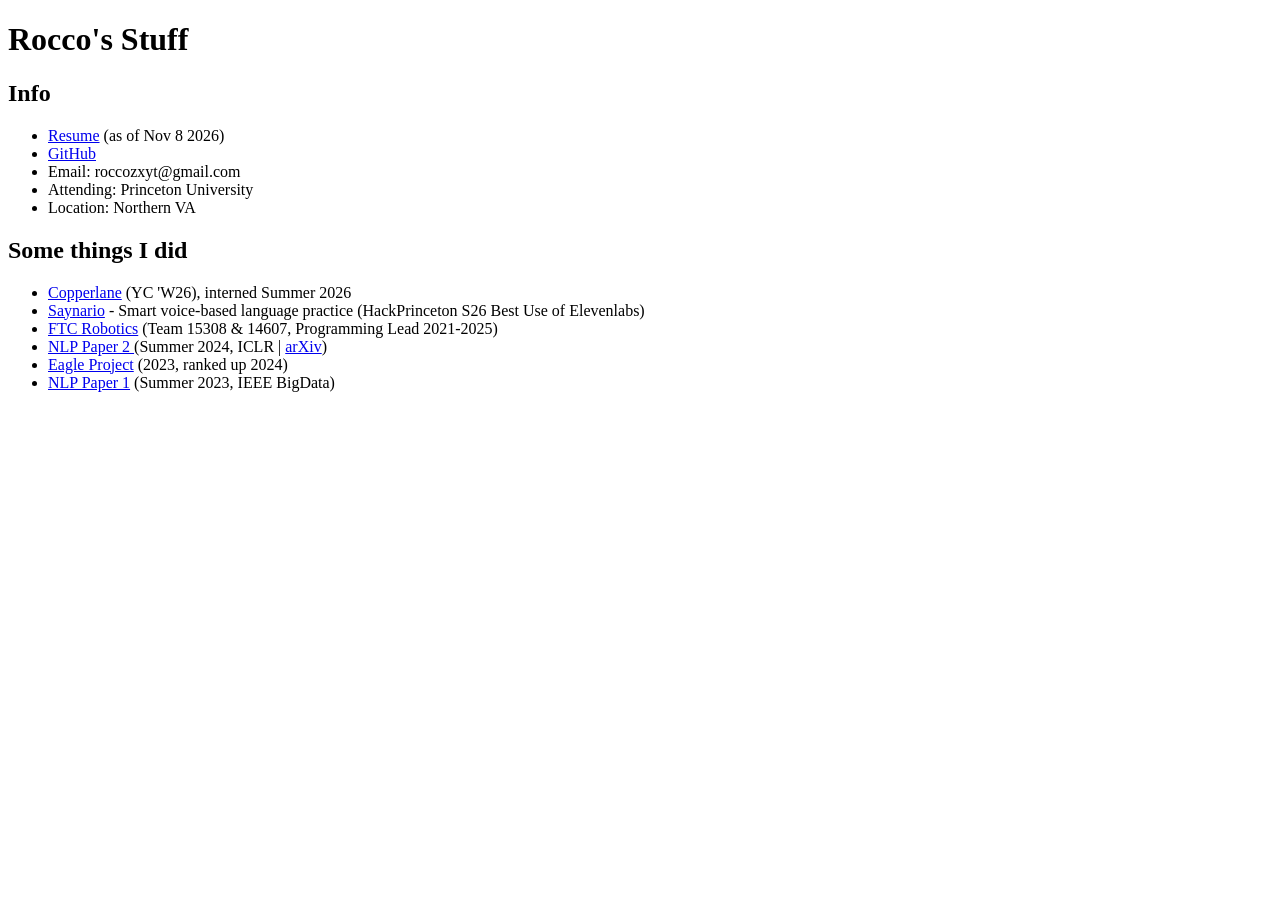
==== index.html @ a19e955e "new stuff" ====
<!DOCTYPE html>
<html>
    <head>
        <title>Rocco's Stuff</title>
    </head>
    <body>
        <h1>Rocco's Stuff</h1>
        <h2>Info</h2>
        <ul>
            <li><a href="./files/resume.pdf">Resume</a> (as of Nov 8 2026)</li>
            <li><a href="https://github.com/R-Tacoz?tab=repositories">GitHub</a></li>
            <li>Email: roccozxyt@gmail.com</li>
            <li>Attending: Princeton University</li>
            <li>Location: Northern VA</li>
        </ul>

        <h2>Some things I did</h2>

        <ul>         
            <li><a href="copperlane.ai">Copperlane</a> (YC 'W26), interned Summer 2026</li>
            
            <li><a href="https://saynario.design/">Saynario</a> 
                - Smart voice-based language practice (HackPrinceton S26 Best Use of Elevenlabs)</li>

            <li><a href="./ftc/index.html">FTC Robotics</a>
                 (Team 15308 & 14607, Programming Lead 2021-2025)
            </li>
            
            <li><a href="https://scholar.google.com/citations?view_op=view_citation&hl=en&user=OKvgizMAAAAJ&cstart=20&pagesize=80&sortby=pubdate&citation_for_view=OKvgizMAAAAJ:LGlY6t8CeOMC">
                NLP Paper 2 </a>
                (Summer 2024, ICLR | <a href="https://arxiv.org/pdf/2410.10814">arXiv</a>)
            </li>

            <li><a href="./eagle-project/index.html">Eagle Project</a>
                (2023, ranked up 2024)
            </li>
            
            <li><a href="https://ieeexplore.ieee.org/abstract/document/10386934">NLP Paper 1</a>
                (Summer 2023, IEEE BigData)
            </li>
            
            <!-- <li><a href=""></a></li> -->
        </ul>
    </body>
</html>
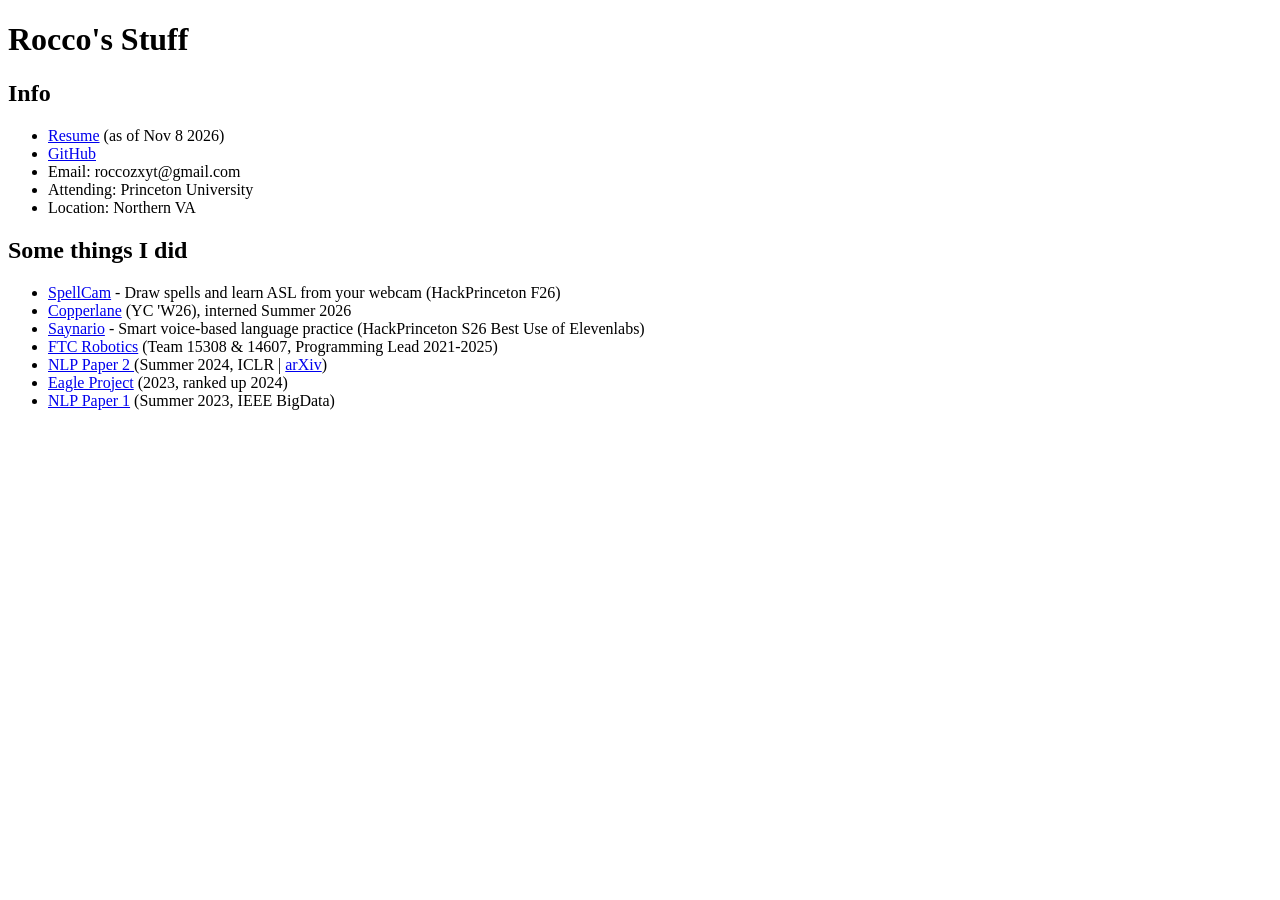
==== commit 8b172cf9: "add spellcam" ====
--- a/index.html
+++ b/index.html
@@ -16,7 +16,11 @@
 
         <h2>Some things I did</h2>
 
-        <ul>         
+        <ul>    
+            <li><a href="./spellcam/">SpellCam</a>
+                - Draw spells and learn ASL from your webcam (HackPrinceton F26)
+            </li>     
+
             <li><a href="copperlane.ai">Copperlane</a> (YC 'W26), interned Summer 2026</li>
             
             <li><a href="https://saynario.design/">Saynario</a> 
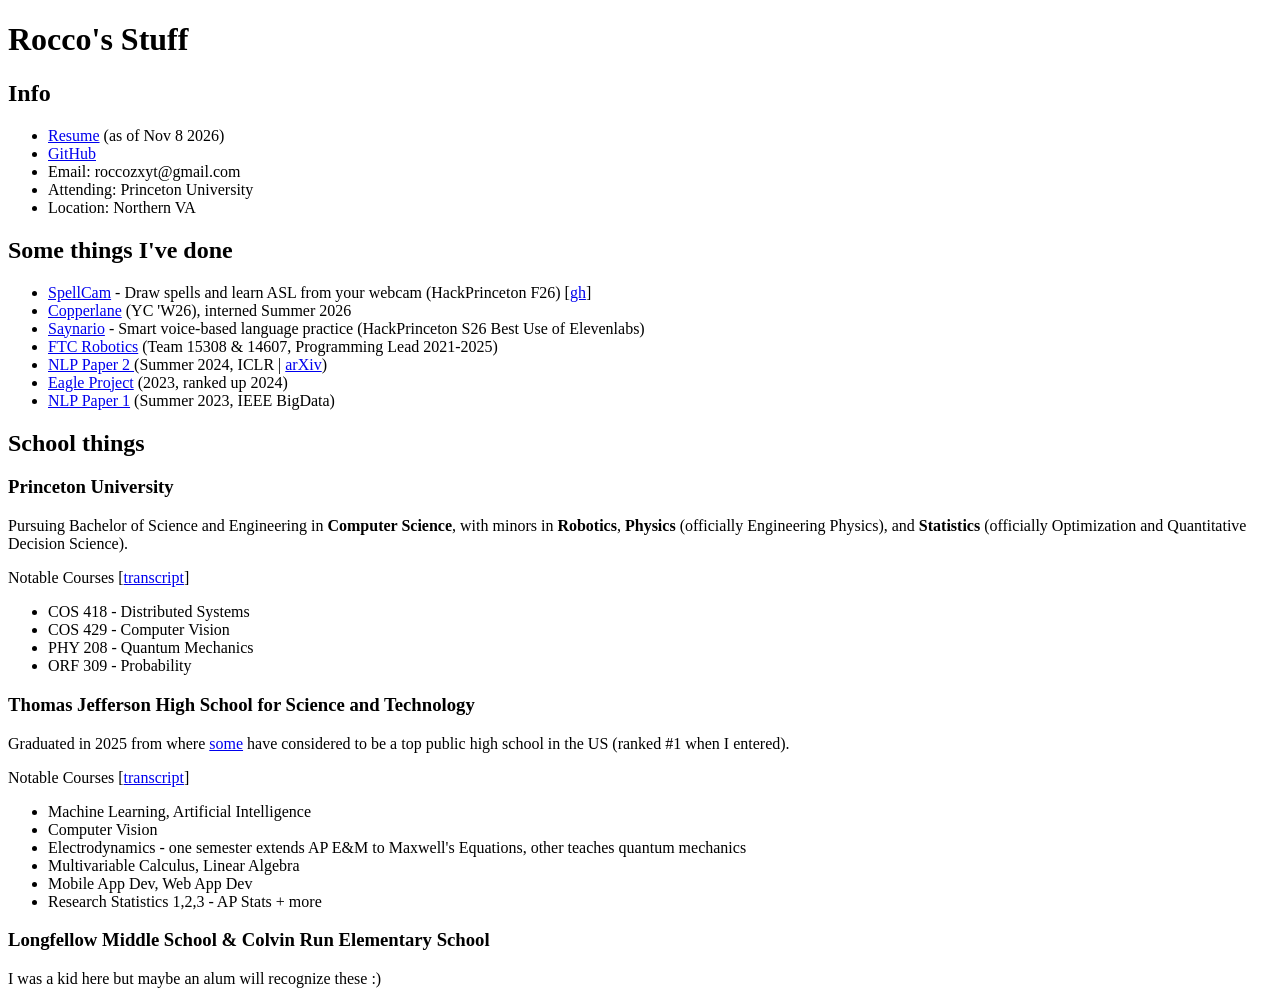
==== commit 895eb41c: "add courses" ====
--- a/index.html
+++ b/index.html
@@ -14,11 +14,12 @@
             <li>Location: Northern VA</li>
         </ul>
 
-        <h2>Some things I did</h2>
+        <h2>Some things I've done</h2>
 
         <ul>    
             <li><a href="./spellcam/">SpellCam</a>
-                - Draw spells and learn ASL from your webcam (HackPrinceton F26)
+                - Draw spells and learn ASL from your webcam (HackPrinceton F26) 
+                [<a href="https://github.com/rocco-zhang/SpellCam">gh</a>]
             </li>     
 
             <li><a href="copperlane.ai">Copperlane</a> (YC 'W26), interned Summer 2026</li>
@@ -43,7 +44,40 @@
                 (Summer 2023, IEEE BigData)
             </li>
             
-            <!-- <li><a href=""></a></li> -->
         </ul>
+
+        <h2>School things</h2>
+        <h3>Princeton University</h3>
+        <p>
+            Pursuing Bachelor of Science and Engineering in <b>Computer Science</b>,
+            with minors in <b>Robotics</b>, <b>Physics</b> (officially Engineering Physics),
+            and <b>Statistics</b> (officially Optimization and Quantitative Decision Science).
+        </p>
+        Notable Courses [<a href="./files/princeton_transcript.pdf">transcript</a>]
+        <ul>            
+            <li>COS 418 - Distributed Systems</li>
+            <li>COS 429 - Computer Vision</li>
+            <li>PHY 208 - Quantum Mechanics</li>
+            <li>ORF 309 - Probability</li>
+        </ul>
+
+        <h3>Thomas Jefferson High School for Science and Technology</h3>
+        <p>
+            Graduated in 2025 from where <a href="https://www.usnews.com/education/best-high-schools/national-rankings">some</a> 
+            have considered to be a top public high school in the US (ranked #1 when I entered).
+        </p>
+        Notable Courses [<a href="./files/fcps_transcript.PDF">transcript</a>]
+        <ul>
+            <li>Machine Learning, Artificial Intelligence</li>
+            <li>Computer Vision</li>
+            <li>Electrodynamics - one semester extends AP E&M to Maxwell's Equations, other teaches quantum mechanics</li>
+            <li>Multivariable Calculus, Linear Algebra</li>
+            <li>Mobile App Dev, Web App Dev</li>
+            <li>Research Statistics 1,2,3 - AP Stats + more</li>
+        </ul>
+
+        <h3>Longfellow Middle School & Colvin Run Elementary School</h3>
+        I was a kid here but maybe an alum will recognize these :)
+
     </body>
 </html>
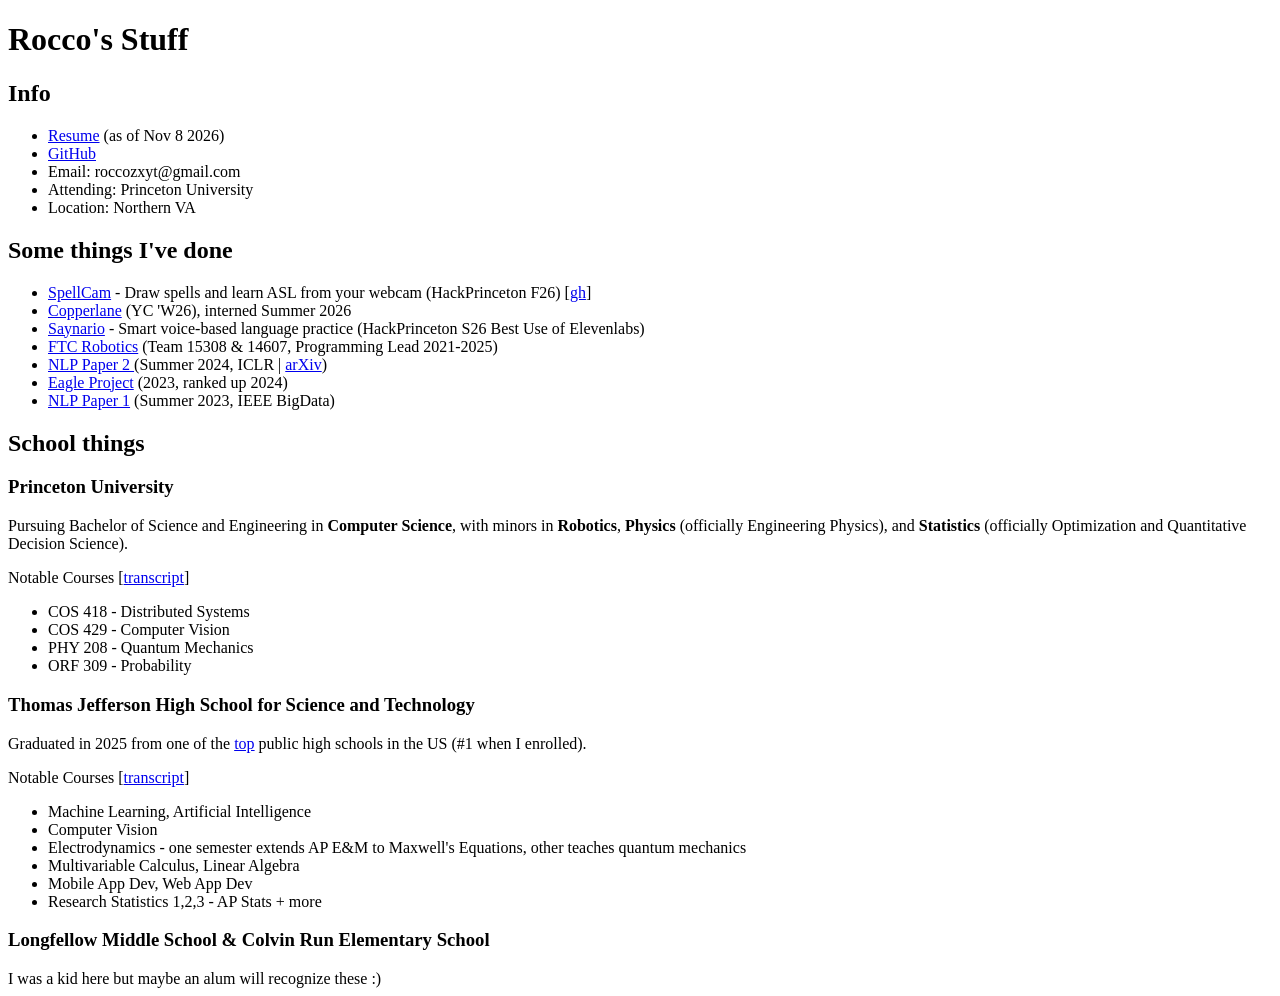
==== commit e2ee957b: "fix wording" ====
--- a/index.html
+++ b/index.html
@@ -63,8 +63,8 @@
 
         <h3>Thomas Jefferson High School for Science and Technology</h3>
         <p>
-            Graduated in 2025 from where <a href="https://www.usnews.com/education/best-high-schools/national-rankings">some</a> 
-            have considered to be a top public high school in the US (ranked #1 when I entered).
+            Graduated in 2025 from one of the <a href="https://www.usnews.com/education/best-high-schools/national-rankings">top</a> 
+            public high schools in the US (#1 when I enrolled).
         </p>
         Notable Courses [<a href="./files/fcps_transcript.PDF">transcript</a>]
         <ul>
